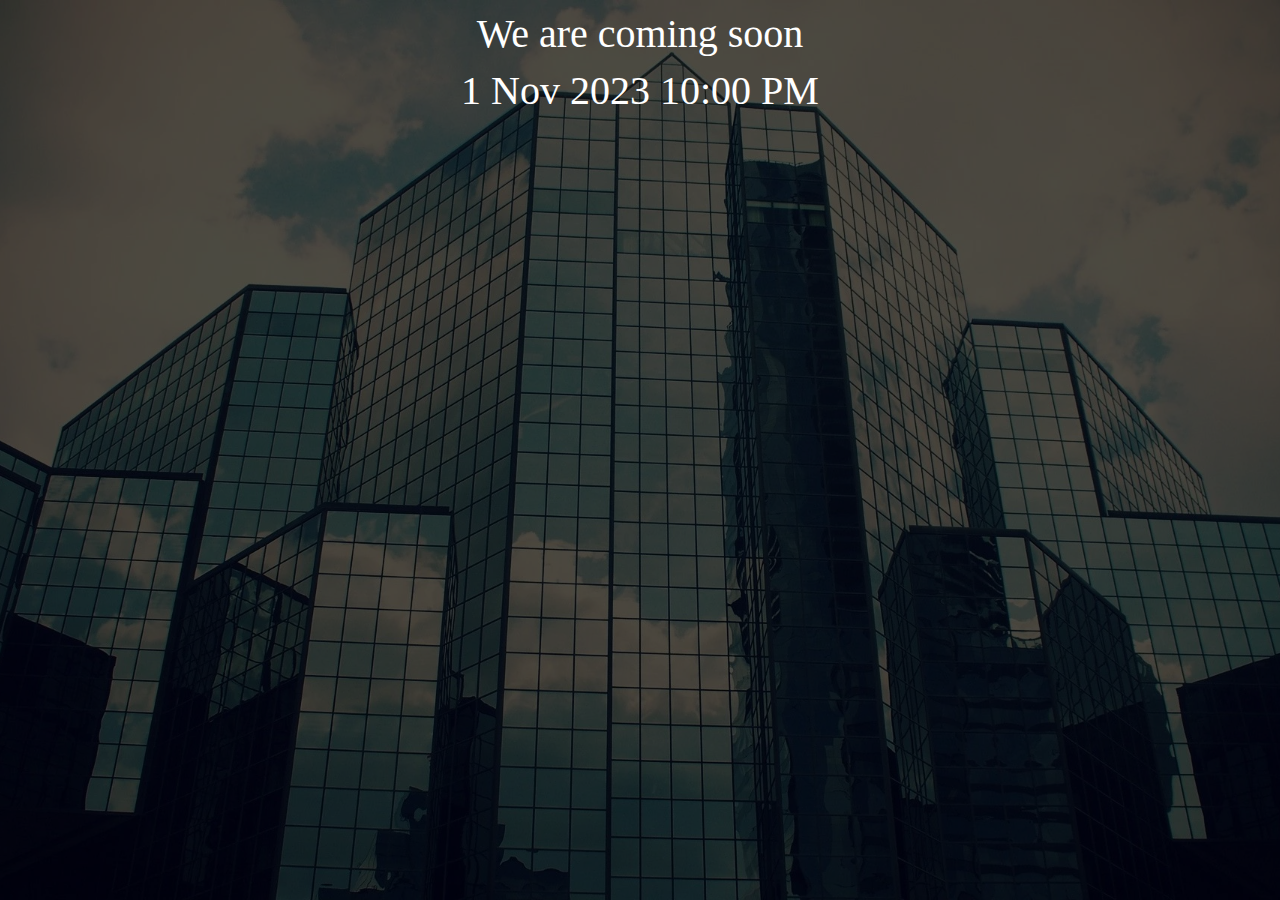
==== CountDown Timer/index.html @ c97b1b88 "made file structure and added css designs" ====
<!DOCTYPE html>
<html lang="en">
<head>
    <meta charset="UTF-8">
    <meta name="viewport" content="width=device-width, initial-scale=1.0">
    <title>Document</title>
    <link rel="stylesheet" href="css/custom.css">
</head>
<body>
    <div class="main">
        <div class="overlay">
        <div class="title">We are coming soon</div>
        <div class="title">1 Nov 2023 10:00 PM</div>
    </div>
</div>
    <script src="js/app.js"></script>
</body>
</html>
---- CountDown Timer/css/custom.css ----
*{
    padding: 0;
    margin: 0;
    box-sizing:border-box ;
}
.main{
    width: 100%;
    height: 100vh;
    background:url("../image//1802071.webp") center center;
    background-size: cover;
}
.overlay{
    width: 100%;
    height: 100%;
    background-color: rgba(0,0,0,0.7);
    display: flex;
    flex-direction: column;
    color: white;
}

.title{
    margin-top: 10px;
    color: white;
    text-align: center;
    font-size: 2.5rem;
}
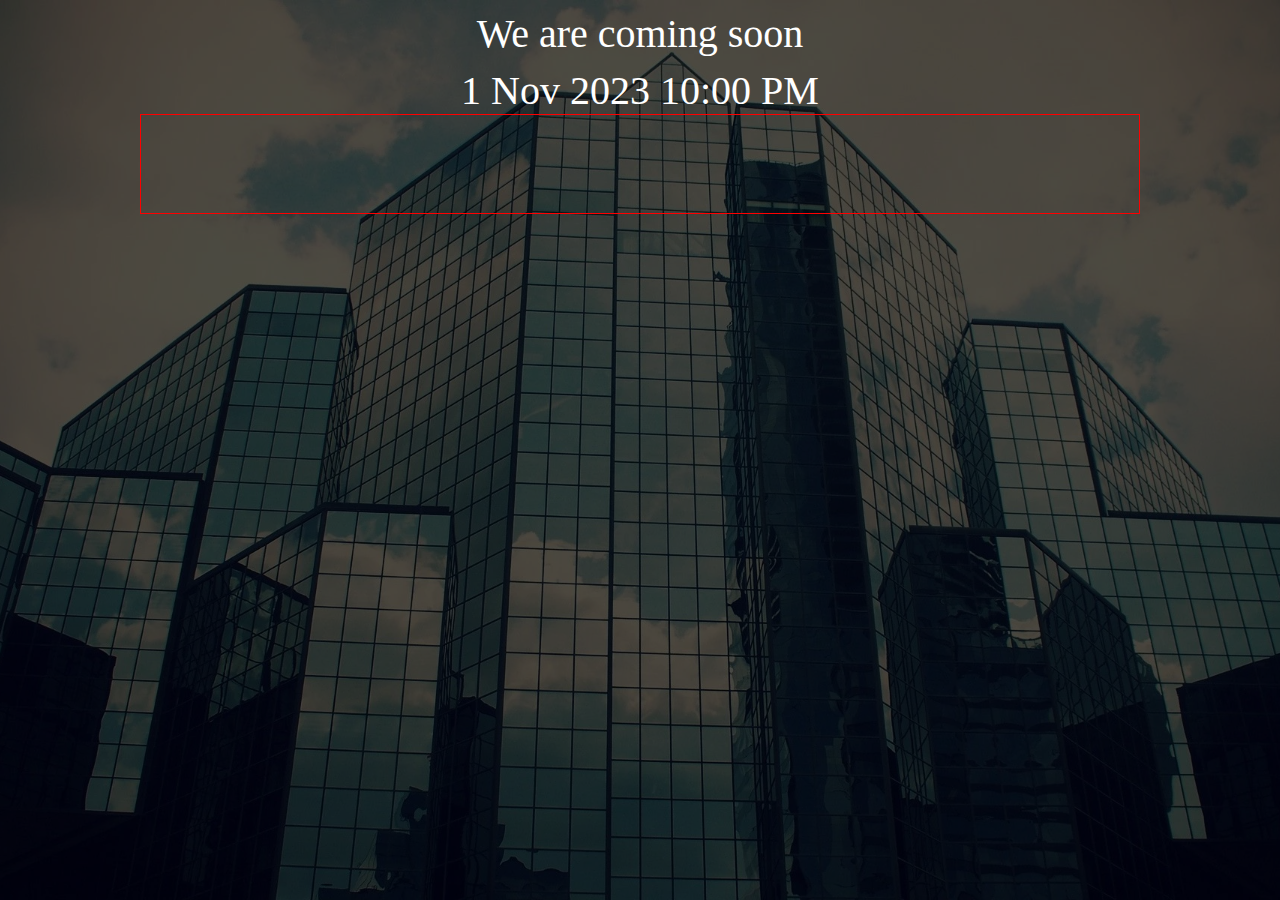
==== commit 32175602: "aligned the text to center" ====
--- a/CountDown Timer/index.html
+++ b/CountDown Timer/index.html
@@ -11,6 +11,9 @@
         <div class="overlay">
         <div class="title">We are coming soon</div>
         <div class="title">1 Nov 2023 10:00 PM</div>
+        <div class="col">
+            
+        </div>
     </div>
 </div>
     <script src="js/app.js"></script>
--- a/CountDown Timer/css/custom.css
+++ b/CountDown Timer/css/custom.css
@@ -16,6 +16,7 @@
     display: flex;
     flex-direction: column;
     color: white;
+    align-items: center;
 }
 
 .title{
@@ -24,3 +25,9 @@
     text-align: center;
     font-size: 2.5rem;
 }
+.col{
+    width:1000px ;
+    height: 100px;
+    border: 1px red solid;
+   
+}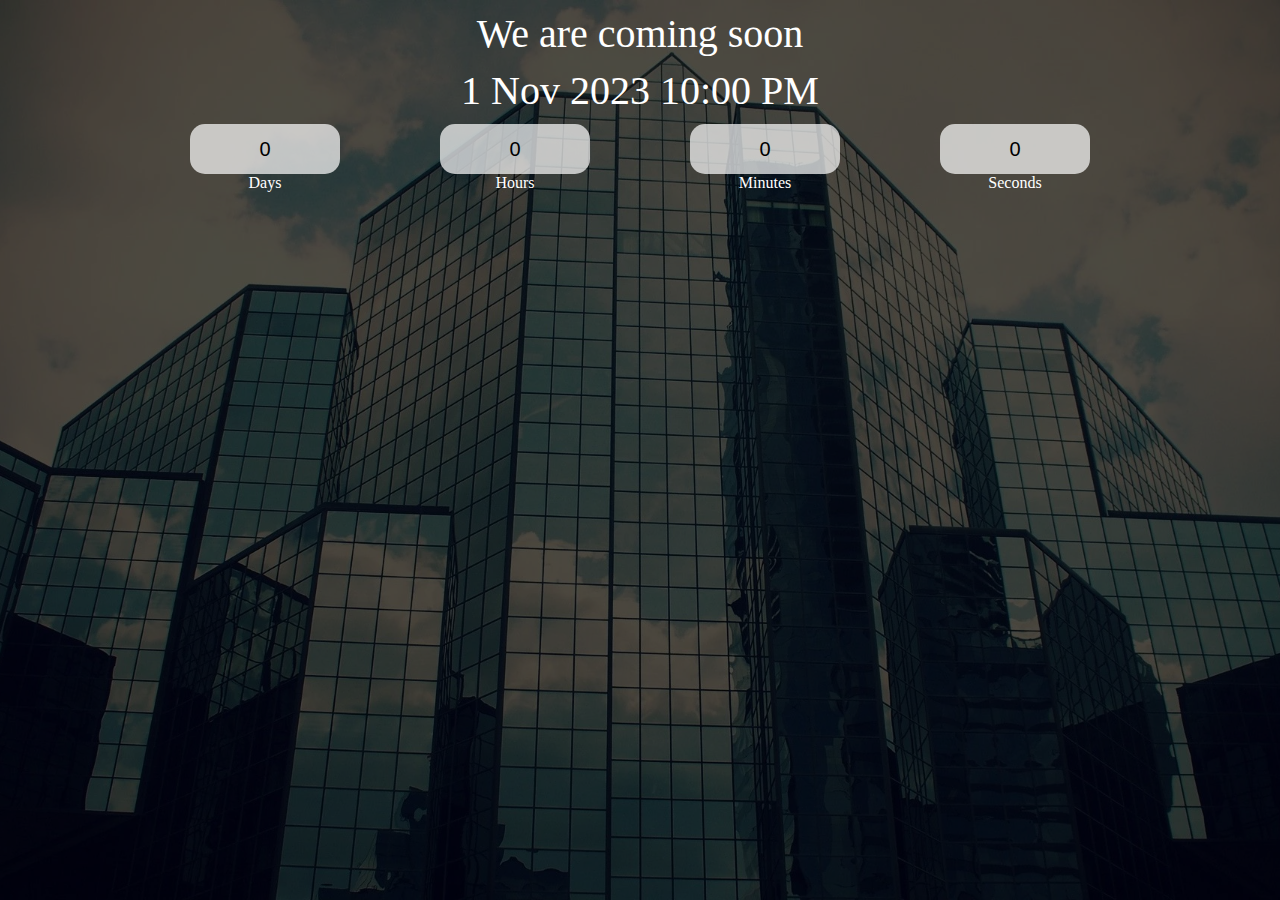
==== commit 58ef7f4b: "designed the ui and done with css" ====
--- a/CountDown Timer/index.html
+++ b/CountDown Timer/index.html
@@ -12,7 +12,26 @@
         <div class="title">We are coming soon</div>
         <div class="title">1 Nov 2023 10:00 PM</div>
         <div class="col">
-            
+            <div>
+            <input type="text" readonly value="0">
+            <br>
+            <label for="">Days</label>
+            </div>
+            <div>
+            <input type="text" readonly value="0">
+            <br>
+            <label for="">Hours</label>
+            </div>
+            <div>
+            <input type="text" readonly value="0">
+            <br>
+            <label for="">Minutes</label>
+            </div>
+            <div>
+            <input type="text" readonly value="0">
+            <br>
+            <label for="">Seconds</label>
+            </div>
         </div>
     </div>
 </div>
--- a/CountDown Timer/css/custom.css
+++ b/CountDown Timer/css/custom.css
@@ -26,8 +26,22 @@
     font-size: 2.5rem;
 }
 .col{
+    margin-top: 10px;
     width:1000px ;
-    height: 100px;
-    border: 1px red solid;
-   
+    display: flex;
+    justify-content: center;
+    color: white;
+}
+.col div{
+    width:250px ;
+    text-align: center;
+}
+input{
+    width: 60%;
+    background-color:rgba(255,255,255,0.7) ;
+    border-color: transparent;
+    border-radius: 15px;
+    height: 50px;
+    text-align: center;
+    font-size: 20px;
 }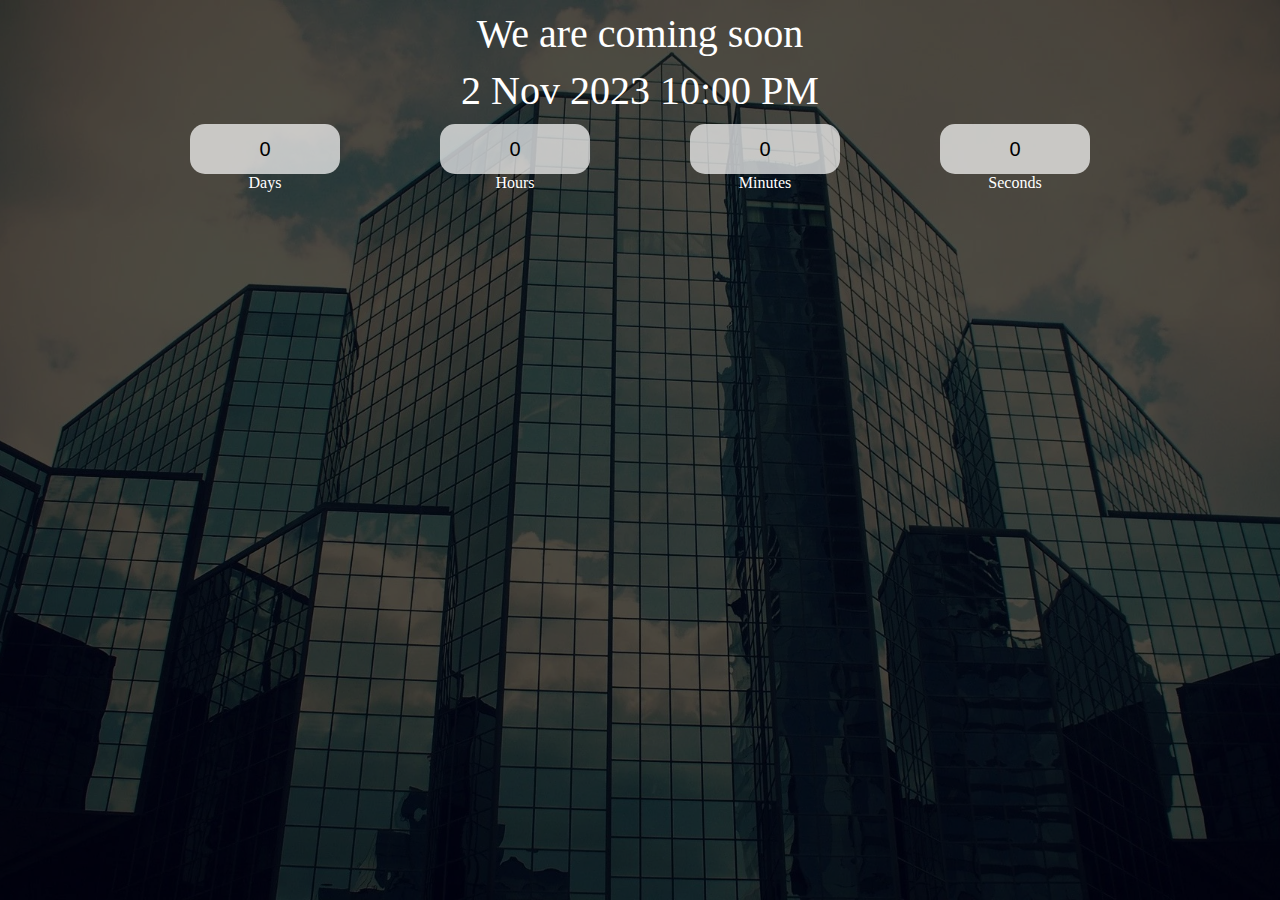
==== commit cda605cb: "wrote final code of javascript completed!" ====
--- a/CountDown Timer/index.html
+++ b/CountDown Timer/index.html
@@ -10,7 +10,7 @@
     <div class="main">
         <div class="overlay">
         <div class="title">We are coming soon</div>
-        <div class="title">1 Nov 2023 10:00 PM</div>
+        <div class="title" id="end-date">1 Nov 2023 10:00 PM</div>
         <div class="col">
             <div>
             <input type="text" readonly value="0">
